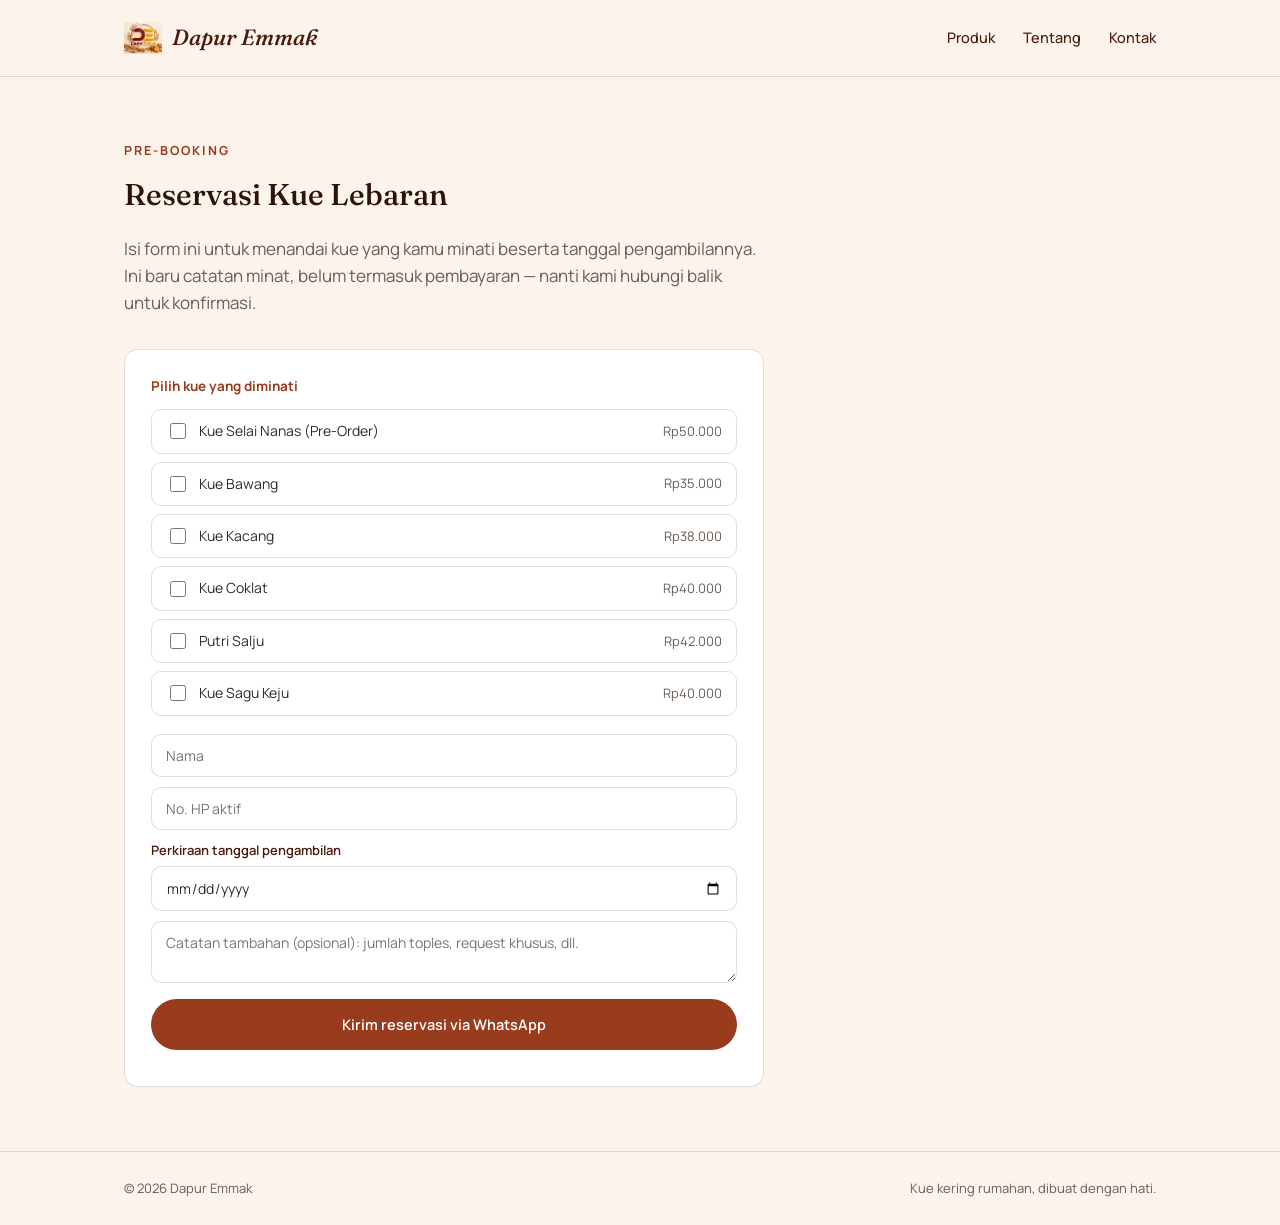
==== reservasi.html @ 29abde9e "Add files via upload" ====
<!DOCTYPE html>
<html lang="id">
<head>
<meta charset="UTF-8">
<meta name="viewport" content="width=device-width, initial-scale=1.0">
<title>Reservasi — Dapur Emmak</title>
<meta name="description" content="Reservasi kue kering Dapur Emmak, catat minat dan tanggal pengambilan sebelum musim ramai.">
<link rel="preconnect" href="https://fonts.googleapis.com">
<link rel="preconnect" href="https://fonts.gstatic.com" crossorigin>
<link href="https://fonts.googleapis.com/css2?family=Fraunces:ital,opsz,wght@0,9..144,400;0,9..144,500;1,9..144,500;1,9..144,600&family=Manrope:wght@400;500;600;700&display=swap" rel="stylesheet">
<link rel="stylesheet" href="style.css">
</head>
<body>

<header class="site-header">
  <div class="wrap header-inner">
    <a href="index.html" class="brand">
      <img id="logoImgHeader" class="brand-mark" alt="Logo Dapur Emmak" style="display:none;object-fit:contain;">
      <svg id="logoSvgHeader" class="brand-mark" viewBox="0 0 100 100" aria-hidden="true">
        <circle cx="50" cy="50" r="46" fill="none" stroke="currentColor" stroke-width="2"/>
        <circle cx="50" cy="50" r="39" fill="none" stroke="currentColor" stroke-width="0.75" stroke-dasharray="1 4"/>
        <g transform="translate(50,42)">
          <line x1="-12" y1="0" x2="12" y2="0" stroke="currentColor" stroke-width="2.4" stroke-linecap="round"/>
          <circle cx="-12" cy="0" r="3" fill="currentColor"/>
          <circle cx="12" cy="0" r="3" fill="currentColor"/>
        </g>
        <g transform="translate(50,60)" fill="currentColor">
          <path d="M0,-6 C2.5,-3.5 2.5,2 0,6 C-2.5,2 -2.5,-3.5 0,-6 Z"/>
          <path d="M-9,-3.5 C-6.5,-1.5 -6.5,4 -9,8 C-11.5,4 -11.5,-1.5 -9,-3.5 Z" opacity="0.85"/>
          <path d="M9,-3.5 C11.5,-1.5 11.5,4 9,8 C6.5,4 6.5,-1.5 9,-3.5 Z" opacity="0.85"/>
        </g>
      </svg>
      <span class="brand-name">Dapur Emmak</span>
    </a>
    <nav class="header-nav">
      <a href="index.html#produk">Produk</a>
      <a href="index.html#tentang">Tentang</a>
      <a href="index.html#kontak">Kontak</a>
    </nav>
  </div>
</header>

<main>
  <section class="section">
    <div class="wrap">
      <p class="section-eyebrow">Pre-Booking</p>
      <h2 class="section-title" id="reservationTitle">Reservasi Kue Lebaran</h2>
      <p class="hero-sub" id="reservationDesc" style="margin:-20px 0 32px;max-width:640px;">Isi form ini untuk menandai kue yang kamu minati beserta tanggal pengambilannya. Ini baru catatan minat, belum termasuk pembayaran — nanti kami hubungi balik untuk konfirmasi.</p>

      <div id="reservationClosed" style="display:none;max-width:640px;">
        <div class="reservation-box">
          <p style="margin:0;color:var(--ink-soft);">Reservasi belum dibuka saat ini. Silakan cek kembali nanti, atau langsung lihat katalog produk kami.</p>
          <a href="index.html#produk" class="btn btn-primary" style="margin-top:16px;">Lihat produk</a>
        </div>
      </div>

      <div id="reservationOpen" class="reservation-box" style="display:none;max-width:640px;">
        <p class="checkout-step-label">Pilih kue yang diminati</p>
        <div id="reservationProducts" class="reservation-products"></div>

        <div class="form-grid" style="margin-top:18px;">
          <input type="text" id="resName" placeholder="Nama">
          <input type="tel" id="resPhone" placeholder="No. HP aktif">
          <div>
            <label for="resDate" style="font-size:13px;font-weight:600;color:var(--brown-800);display:block;margin-bottom:6px;">Perkiraan tanggal pengambilan</label>
            <input type="date" id="resDate">
          </div>
          <textarea id="resNote" placeholder="Catatan tambahan (opsional): jumlah toples, request khusus, dll." rows="2"></textarea>
        </div>

        <a id="waReservationLink" href="#" target="_blank" rel="noopener" class="btn btn-primary btn-block" style="margin-top:16px;">Kirim reservasi via WhatsApp</a>
        <p id="reservationNote" class="date-hint" style="text-align:center;margin-top:10px;"></p>
      </div>
    </div>
  </section>
</main>

<footer class="site-footer">
  <div class="wrap footer-inner">
    <span>&copy; <span id="year"></span> Dapur Emmak</span>
    <span>Kue kering rumahan, dibuat dengan hati.</span>
  </div>
</footer>

<script src="reservation.js"></script>
</body>
</html>
---- style.css ----
:root{
  --cream: #FBF3EC;
  --cream-2: #F5E3D6;
  --coral-50: #FAECE7;
  --coral-200: #F0997B;
  --coral-600: #993C1D;
  --coral-700: #C1521F;
  --brown-800: #4A1B0C;
  --brown-900: #2E1408;
  --ink: #2C2C2A;
  --ink-soft: #6B5E54;
  --line: rgba(74,27,12,0.14);
  --amber: #EF9F27;
  --radius: 14px;
  --font-display: "Fraunces", serif;
  --font-body: "Manrope", sans-serif;
}

*{box-sizing:border-box;}
html{scroll-behavior:smooth;}
body{
  margin:0;
  font-family:var(--font-body);
  color:var(--ink);
  background:var(--cream);
  line-height:1.6;
}
img{max-width:100%;display:block;}
a{color:inherit;}
.wrap{max-width:1080px;margin:0 auto;padding:0 24px;}

/* ---------- Header ---------- */
.site-header{
  position:sticky;top:0;z-index:40;
  background:rgba(251,243,236,0.92);
  backdrop-filter:blur(6px);
  border-bottom:1px solid var(--line);
}
.header-inner{display:flex;align-items:center;justify-content:space-between;height:76px;}
.brand{display:flex;align-items:center;gap:10px;text-decoration:none;color:var(--brown-800);}
.brand-mark{width:38px;height:38px;color:var(--coral-600);}
.brand-name{font-family:var(--font-display);font-style:italic;font-weight:500;font-size:22px;}
.header-nav{display:flex;gap:28px;}
.header-nav a{text-decoration:none;font-size:14.5px;font-weight:500;color:var(--brown-800);}
.header-nav a:hover{color:var(--coral-600);}
.cart-btn{
  position:relative;
  background:transparent;border:1px solid var(--line);border-radius:999px;
  width:42px;height:42px;display:flex;align-items:center;justify-content:center;
  color:var(--brown-800);cursor:pointer;
}
.cart-count{
  position:absolute;top:-6px;right:-6px;
  background:var(--coral-600);color:#fff;
  font-size:11px;font-weight:700;
  min-width:18px;height:18px;border-radius:999px;
  display:flex;align-items:center;justify-content:center;padding:0 4px;
}

/* ---------- Hero ---------- */
.hero{padding:88px 0 72px;}
.hero-inner{max-width:680px;}
.eyebrow{
  font-size:13px;letter-spacing:2px;text-transform:uppercase;
  color:var(--coral-600);font-weight:600;margin:0 0 18px;
}
.hero h1{
  font-family:var(--font-display);font-weight:500;
  font-size:44px;line-height:1.15;color:var(--brown-900);
  margin:0 0 20px;
}
.hero-sub{font-size:17px;color:var(--ink-soft);max-width:520px;margin:0 0 32px;}
.hero-cta{display:flex;gap:14px;flex-wrap:wrap;}

.btn{
  display:inline-flex;align-items:center;justify-content:center;
  padding:13px 26px;border-radius:999px;font-weight:600;font-size:14.5px;
  text-decoration:none;cursor:pointer;border:1px solid transparent;
  transition:transform .12s ease;
}
.btn:active{transform:scale(0.98);}
.btn-primary{background:var(--coral-600);color:#fff;}
.btn-primary:hover{background:var(--brown-800);}
.btn-ghost{background:transparent;border-color:var(--coral-600);color:var(--coral-600);}
.btn-ghost:hover{background:var(--coral-50);}
.btn-block{width:100%;}

/* ---------- Sections ---------- */
.section{padding:64px 0;}
.section-alt{background:var(--cream-2);}
.section-eyebrow{
  font-size:12.5px;letter-spacing:2px;text-transform:uppercase;
  color:var(--coral-600);font-weight:700;margin:0 0 10px;
}
.section-title{
  font-family:var(--font-display);font-weight:500;font-size:30px;
  color:var(--brown-900);margin:0 0 36px;max-width:560px;
}

/* ---------- Product grid ---------- */
.product-grid{
  display:grid;
  grid-template-columns:repeat(auto-fit, minmax(230px, 1fr));
  gap:22px;
}
.product-card{
  background:#fff;border:1px solid var(--line);border-radius:var(--radius);
  overflow:hidden;display:flex;flex-direction:column;
}
.product-image{
  aspect-ratio:4/3;background:var(--coral-50);
  display:flex;align-items:center;justify-content:center;
  color:var(--coral-200);
}
.product-image img{width:100%;height:100%;object-fit:cover;}
.product-body{padding:18px 18px 20px;display:flex;flex-direction:column;gap:8px;flex:1;}
.product-name{font-family:var(--font-display);font-weight:500;font-size:19px;color:var(--brown-900);margin:0;}
.product-unit{font-size:12.5px;color:var(--ink-soft);margin:-6px 0 0;}
.product-desc{font-size:13.5px;color:var(--ink-soft);margin:0;flex:1;}
.product-foot{display:flex;align-items:center;justify-content:space-between;margin-top:6px;}
.product-price{font-weight:700;color:var(--brown-800);font-size:16px;}
.add-btn{
  background:var(--coral-50);color:var(--coral-600);border:1px solid var(--coral-200);
  border-radius:999px;width:34px;height:34px;font-size:18px;font-weight:700;
  cursor:pointer;line-height:1;
}
.add-btn:hover{background:var(--coral-600);color:#fff;border-color:var(--coral-600);}

.pre-badge{
  position:absolute;top:10px;left:10px;
  background:var(--brown-800);color:#fff;
  font-size:10.5px;font-weight:700;letter-spacing:0.5px;text-transform:uppercase;
  padding:4px 9px;border-radius:999px;
}
.product-image{position:relative;}
.preorder-hint{font-size:12px;color:var(--coral-600);margin:2px 0 0;}
.date-hint{font-size:12px;color:var(--ink-soft);margin:6px 0 0;}
.preorder-banner{
  background:var(--coral-50);border:1px solid var(--coral-200);border-radius:10px;
  padding:10px 14px;font-size:12.5px;color:var(--brown-800);margin:0 0 4px;
}

/* ---------- Reservation ---------- */
.reservation-box{
  background:#fff;border:1px solid var(--line);border-radius:var(--radius);
  padding:26px;max-width:640px;
}
.reservation-products{
  display:flex;flex-direction:column;gap:8px;margin-top:12px;
}
.reservation-item{
  display:flex;align-items:center;gap:10px;
  border:1px solid var(--line);border-radius:10px;padding:10px 14px;
  cursor:pointer;font-size:14px;color:var(--ink);
}
.reservation-item:has(input:checked){
  border-color:var(--coral-600);background:var(--coral-50);
}
.reservation-item input{width:16px;height:16px;accent-color:var(--coral-600);flex-shrink:0;}
.reservation-item .res-price{margin-left:auto;color:var(--ink-soft);font-size:13px;}

/* ---------- About ---------- */
.about-inner{display:grid;grid-template-columns:140px 1fr;gap:40px;align-items:center;}
.about-badge{color:var(--coral-600);}
.about-text{color:var(--ink-soft);font-size:15.5px;max-width:560px;}

/* ---------- Kontak ---------- */
.kontak-inner{display:grid;grid-template-columns:1.1fr 1fr;gap:40px;align-items:start;}
.kontak-list{list-style:none;margin:0;padding:0;display:flex;flex-direction:column;gap:16px;}
.kontak-list li{font-size:14.5px;color:var(--ink);border-top:1px solid var(--line);padding-top:14px;}
.kontak-list li span{display:block;font-size:12px;text-transform:uppercase;letter-spacing:1.5px;color:var(--coral-600);font-weight:700;margin-bottom:4px;}
.kontak-list li a{text-decoration:none;}
.kontak-list li a:hover{color:var(--coral-600);text-decoration:underline;}

/* ---------- Footer ---------- */
.site-footer{border-top:1px solid var(--line);padding:26px 0;}
.footer-inner{display:flex;justify-content:space-between;flex-wrap:wrap;gap:8px;font-size:13px;color:var(--ink-soft);}

/* ---------- Cart drawer ---------- */
.cart-overlay{
  position:fixed;inset:0;background:rgba(46,20,8,0.35);
  opacity:0;pointer-events:none;transition:opacity .2s ease;z-index:50;
}
.cart-overlay.open{opacity:1;pointer-events:auto;}
.cart-drawer{
  position:fixed;top:0;right:0;bottom:0;width:380px;max-width:90vw;
  background:var(--cream);z-index:60;
  transform:translateX(100%);transition:transform .25s ease;
  display:flex;flex-direction:column;
  box-shadow:-8px 0 24px rgba(46,20,8,0.12);
}
.cart-drawer.open{transform:translateX(0);}
.cart-head{display:flex;align-items:center;justify-content:space-between;padding:22px 24px;border-bottom:1px solid var(--line);}
.cart-head h3{font-family:var(--font-display);font-weight:500;font-size:20px;margin:0;color:var(--brown-900);}
.icon-btn{background:transparent;border:none;cursor:pointer;color:var(--brown-800);padding:4px;}
.cart-items{flex:1;overflow-y:auto;padding:16px 24px;display:flex;flex-direction:column;gap:16px;}
.cart-empty{padding:40px 24px;text-align:center;color:var(--ink-soft);font-size:14px;}
.cart-line{display:flex;gap:12px;align-items:center;}
.cart-line-name{font-weight:600;font-size:14.5px;color:var(--brown-900);}
.cart-line-price{font-size:13px;color:var(--ink-soft);}
.qty-control{display:flex;align-items:center;gap:8px;margin-top:6px;}
.qty-control button{
  width:24px;height:24px;border-radius:999px;border:1px solid var(--line);
  background:#fff;cursor:pointer;font-weight:700;color:var(--brown-800);line-height:1;
}
.qty-control span{font-size:13.5px;min-width:16px;text-align:center;}
.cart-line-remove{margin-left:auto;background:none;border:none;color:var(--ink-soft);cursor:pointer;font-size:12.5px;text-decoration:underline;}
.cart-foot{padding:20px 24px;border-top:1px solid var(--line);}
.cart-total-row{display:flex;justify-content:space-between;font-weight:700;font-size:16px;color:var(--brown-900);margin-bottom:14px;}

/* ---------- Checkout modal ---------- */
.checkout-modal{
  position:fixed;inset:0;z-index:70;display:flex;align-items:flex-end;justify-content:center;
  opacity:0;pointer-events:none;transition:opacity .2s ease;
}
.checkout-modal.open{opacity:1;pointer-events:auto;}
.checkout-card{
  background:var(--cream);width:100%;max-width:520px;max-height:88vh;overflow-y:auto;
  border-radius:20px 20px 0 0;
  transform:translateY(16px);transition:transform .2s ease;
}
.checkout-modal.open .checkout-card{transform:translateY(0);}
@media (min-width:640px){
  .checkout-modal{align-items:center;}
  .checkout-card{border-radius:20px;}
}
.checkout-summary{padding:0 24px;display:flex;flex-direction:column;gap:10px;margin-top:6px;}
.checkout-line{display:flex;justify-content:space-between;font-size:13.5px;color:var(--ink-soft);}
.checkout-total-row{
  display:flex;justify-content:space-between;font-weight:700;font-size:17px;
  color:var(--brown-900);padding:16px 24px;border-top:1px solid var(--line);border-bottom:1px solid var(--line);margin:14px 0 0;
}
.checkout-step{padding:20px 24px;border-bottom:1px solid var(--line);}
.checkout-step:last-child{border-bottom:none;}
.checkout-step-label{font-weight:700;font-size:13.5px;color:var(--coral-600);margin:0 0 12px;}
.form-grid{display:flex;flex-direction:column;gap:10px;}
.form-grid input,.form-grid textarea{
  width:100%;border:1px solid var(--line);border-radius:10px;
  padding:11px 14px;font-family:var(--font-body);font-size:14px;
  background:#fff;color:var(--ink);resize:vertical;
}
.form-grid input:focus,.form-grid textarea:focus{outline:2px solid var(--coral-200);outline-offset:1px;}
.qris-box{display:flex;flex-direction:column;align-items:center;text-align:center;gap:10px;}
.qris-placeholder{
  width:180px;height:180px;background:#fff;border:1.5px dashed var(--coral-200);
  border-radius:12px;display:flex;flex-direction:column;align-items:center;justify-content:center;gap:8px;
  color:var(--coral-600);padding:12px;
}
.qris-placeholder p{font-size:11.5px;color:var(--ink-soft);margin:0;}
.qris-note{font-size:12.5px;color:var(--ink-soft);max-width:320px;}
.checkout-note{font-size:13px;color:var(--ink-soft);margin:0 0 14px;}

/* ---------- Responsive ---------- */
@media (max-width:760px){
  .header-nav{display:none;}
  .hero{padding:56px 0 48px;}
  .hero h1{font-size:32px;}
  .about-inner{grid-template-columns:1fr;text-align:left;}
  .about-badge{width:80px;}
  .kontak-inner{grid-template-columns:1fr;}
}
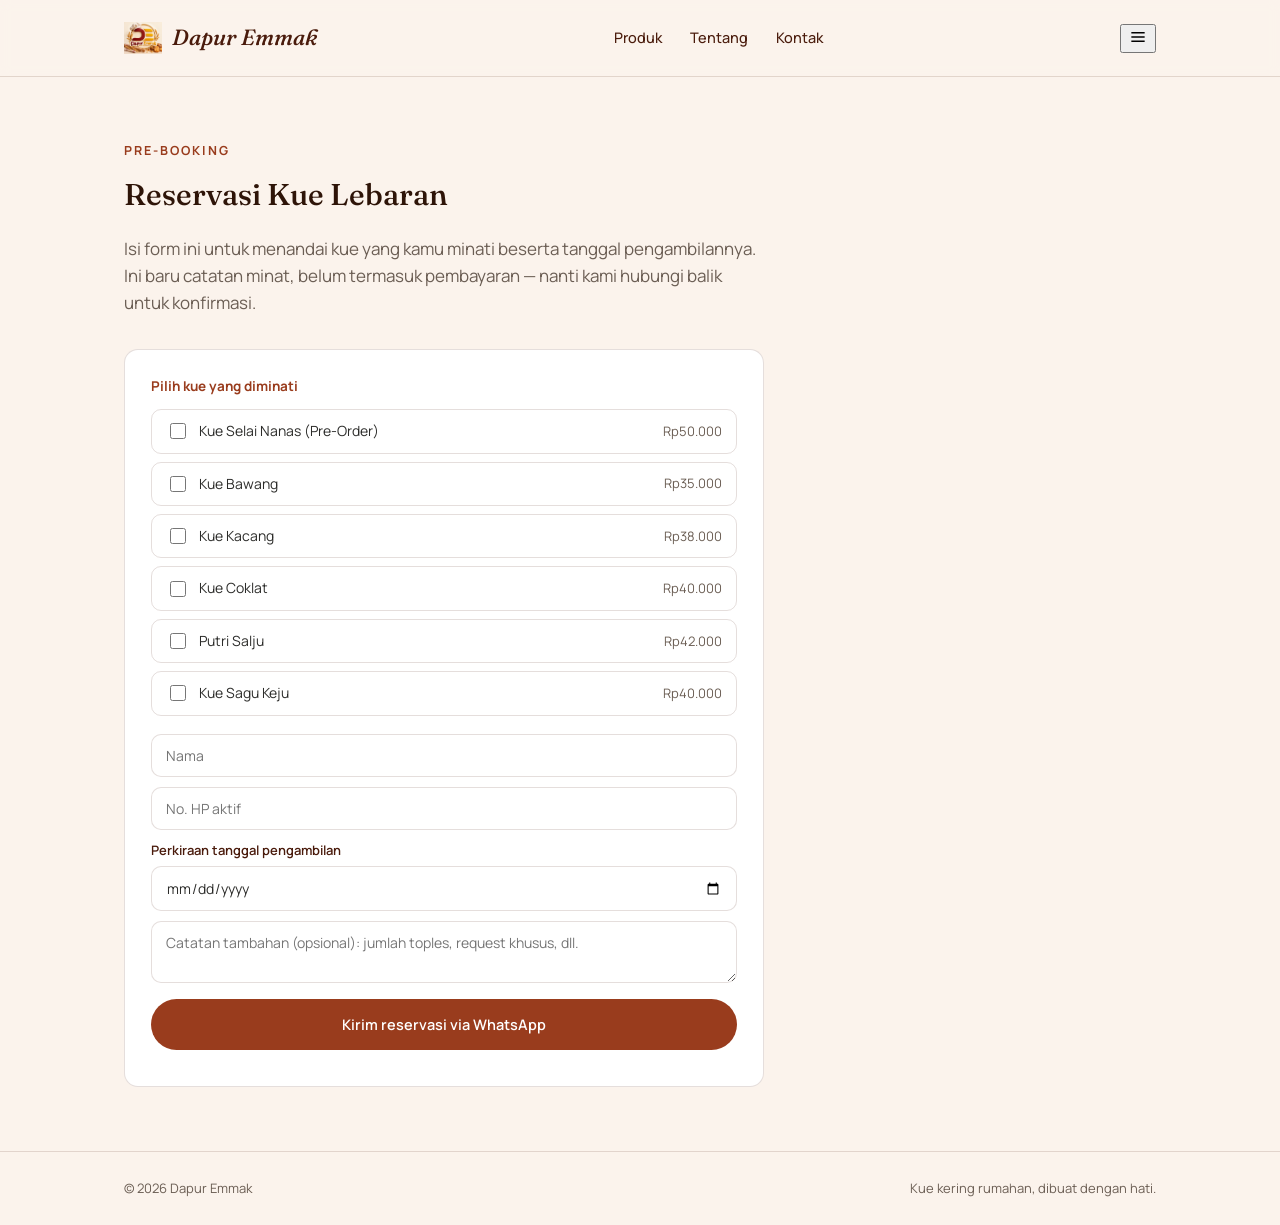
==== commit ee5b77cd: "Update reservasi.html" ====
--- a/reservasi.html
+++ b/reservasi.html
@@ -37,6 +37,9 @@
       <a href="index.html#tentang">Tentang</a>
       <a href="index.html#kontak">Kontak</a>
     </nav>
+    <button class="menu-toggle" id="menuToggle" aria-label="Buka menu">
+      <svg viewBox="0 0 24 24" width="20" height="20" fill="none" stroke="currentColor" stroke-width="1.8" aria-hidden="true"><path d="M4 7h16M4 12h16M4 17h16"/></svg>
+    </button>
   </div>
 </header>
 
@@ -82,6 +85,7 @@
   </div>
 </footer>
 
+<script src="nav.js"></script>
 <script src="reservation.js"></script>
 </body>
 </html>
